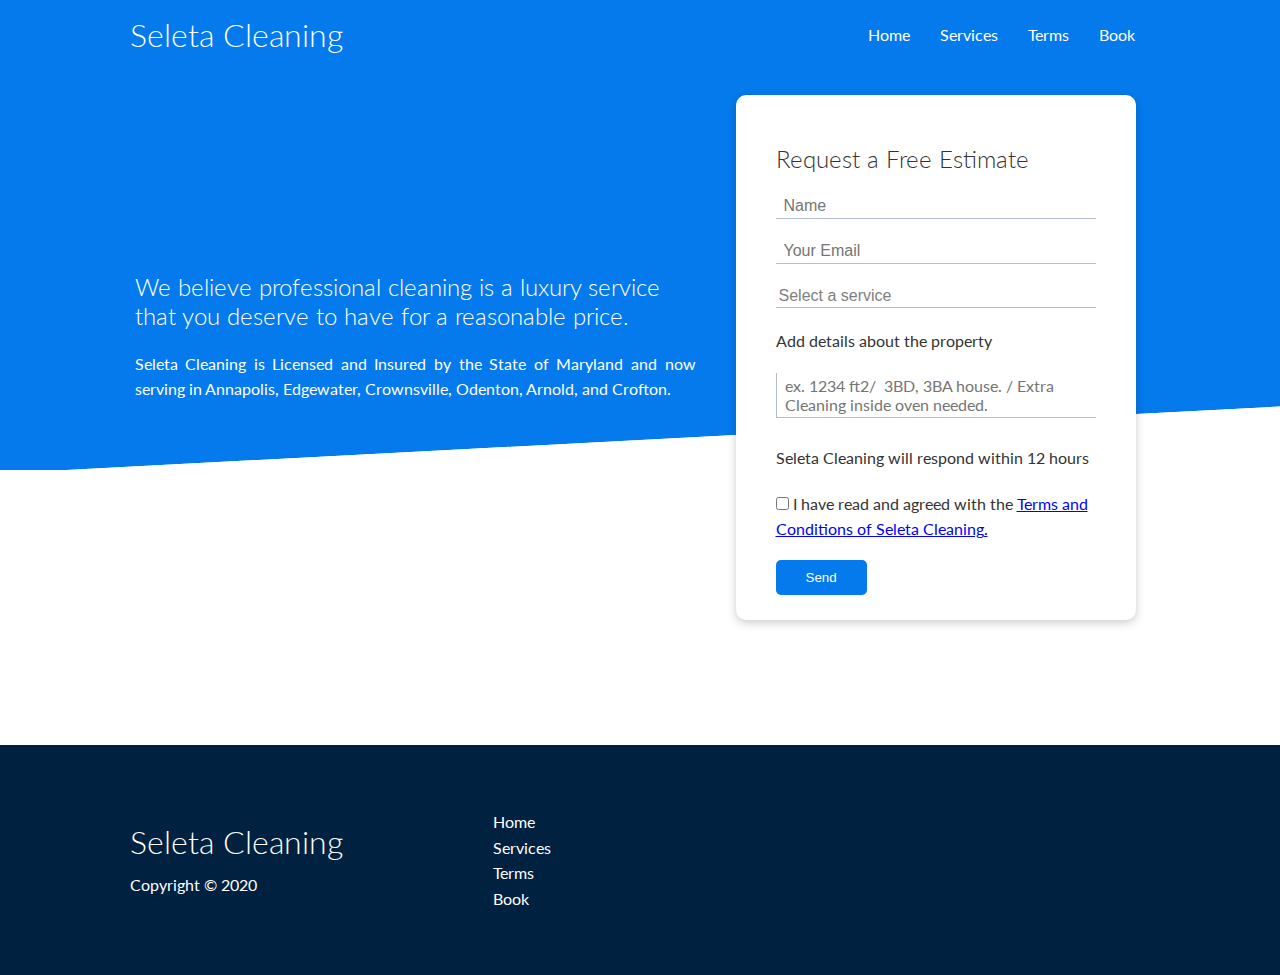
==== book.html @ 4d46d3e8 "Add files via upload" ====
<!DOCTYPE html>
<html lang="en">
<head>
    <meta charset="UTF-8">
    <meta name="viewport" content="width=device-width, initial-scale=1.0">
    <link rel="stylesheet" href="https://cdnjs.cloudflare.com/ajax/libs/font-awesome/5.15.1/css/all.min.css" integrity="sha512-+4zCK9k+qNFUR5X+cKL9EIR+ZOhtIloNl9GIKS57V1MyNsYpYcUrUeQc9vNfzsWfV28IaLL3i96P9sdNyeRssA==" crossorigin="anonymous" />
    <link rel="stylesheet" href="css/utilities.css">
    <link rel="stylesheet" href="css/style.css">
    <title>Seleta Cleaning | Limpeza</title>
</head>
<body>
    <!-- Navbar -->
    <div class="navbar">
        <div class="container flex">
            <h1 class="logo">Seleta Cleaning</h1>
            <nav>
                <ul>
                    <li><a href="index.html">Home</a></li>
                    <li><a href="features.html">Services</a></li>
                    <li><a href="docs.html">Terms</a></li>
                    <li><a href="book.html">Book</a></li>
                </ul>
            </nav>
        </div>
    </div>
    
    <!-- Showcase -->
    <section class="showcase" style="margin-bottom: 150px">
        <div class="container grid">
            <div class="showcase-text">
                <h2>We believe professional cleaning is a luxury service that you deserve to have for a reasonable price.</h2>
                <p>Seleta Cleaning is Licensed and Insured by the State of Maryland and now serving in Annapolis, Edgewater, Crownsville, Odenton, Arnold, and Crofton.</p>
            </div>
            <div class="showcase-form card">
                <h2>Request a Free Estimate</h2>
                 <form action="https://formsubmit.co/a90284a5320a006c82a0cb29bdfead66" method="POST">
                    <div class="form-control">
                        <input type="text" name="name" placeholder="Name" required>
                    </div>
                    <div class="form-control">
                        <input type="email" name="email" placeholder="Your Email" required>
                    </div>
                    <div class="form-control">
                       <!--<input type="option" name="tipo de limpeza" placeholder="Tipo de Limpeza" required>-->
                        <select name="Option" required>
                            <option value="" disabled selected hidden>Select a service</option>
                            <option value="Regular">Regular</option>
                            <option value="One Time">Mom´s A la carte Special</option>
                            <option value="Deep">Deep</option>
                            <option value="Move-In Move-Out">Move-In Move-Out</option>
                        </select>
                    </div>
                    <p>Add details about the property</p>
                    <div class="form-control">
                        <textarea type="text" name="message" placeholder="ex. 1234 ft2/  3BD, 3BA house. / Extra Cleaning inside oven needed." rows="2"></textarea>
                    </div>
                    <p>Seleta Cleaning will respond within 12 hours</p>
                    <div class="form-control">
                        <input type="checkbox" id="terms" name="terms" required>
                        <label for="terms">I have read and agreed with the <a style="color: blue; text-decoration: underline;" href="docs.html" target="_blank">Terms and Conditions of Seleta Cleaning.</a></label>
                    </div>
                    <button type="submit" class="btn btn-third">Send</button>
                </form>
            </div>
        </div>
    </section>

    <!-- Stats -->
    <section class="stats" style="margin: 50px 0 50px 0;">
        <div class="container">
            <div>
            </div>
        </div>
    </section>

    <!-- Footer -->
    <footer class="footer bg-dark py-5">
        <div class="container grid grid-3">
            <div>
                <h1>Seleta Cleaning</h1>
                <p>Copyright &copy; 2020</p>
            </div>
            <nav>
                <ul>
                    <li><a href="index.html">Home</a></li>
                    <li><a href="features.html">Services</a></li>
                    <li><a href="docs.html">Terms</a></li>
                    <li><a href="book.html">Book</a></li>
                </ul>
            </nav>
            <div class="social">
                <a href="#"><i class="fab fa-facebook fa-2x"></i></a>
                <a href="#"><i class="fab fa-google fa-2x"></i></a>
                <a href="mailto:seletacleaning@gmail.com"><i class="fa fa-envelope fa-2x"></i></a>
                <a href="tel:843-330-9207"><i class='fas fa-phone fa-2x'></i></a>
            </div>
        </div>
    </footer>
</body>
</html>
---- css/utilities.css ----
.container {
  max-width: 1100px;
  margin: 0 auto;
  overflow: auto;
  padding: 0 40px;
}

.card {
  background-color: #fff;
  color: #333;
  border-radius: 10px;
  box-shadow: 0 3px 10px rgba(0, 0, 0, 0.2);
  padding: 20px;
  margin: 10px;
}

.center-button{
  display: block;
  margin: 0 auto;
  text-align: center;
  align-content: center;
  padding: 10px 30px;
  width: 150px;
  cursor: pointer;
  background: var(--primary-color);
  color: #fff;
  border: none;
  border-radius: 5px;
  margin-bottom: 50px;
}

.center-button:hover {
  transform: scale(0.98);
}

.center-button-outline {
  background-color: transparent;
  border: 1px #fff solid;
}


.btn {
  display: inline-block;
  padding: 10px 30px;
  cursor: pointer;
  background: var(--primary-color);
  color: #fff;
  border: none;
  border-radius: 5px;
}

.btn-outline {
  background-color: transparent;
  border: 1px #fff solid;
}

.btn:hover {
  transform: scale(0.98);
}

/* Backgrounds & colored buttons */
.bg-primary,
.btn-primary {
  background-color: var(--primary-color);
  color: #fff;
}

.bg-secondary,
.btn-secondary {
  background-color: var(--secondary-color);
  color: #fff;
}

.bg-third,
.btn.third,{ 
  background-color: var(--secondary-color);
  color: #fff;
}

.bg-dark,
.btn-dark {
  background-color: var(--dark-color);
  color: #fff;
}

.bg-light,
.btn-light {
  background-color: var(--light-color);
  color: #333;
}

.bg-primary a,
.btn-primary a,
.bg-secondary a,
.btn-secondary a,
.bg-dark a,
.btn-dark a {
  color: #fff;
}

/* Text colors */
.text-primary {
  color: var(--primary-color);
}

.text-secondary {
  color: black;
}

.text-dark {
  color: var(--dark-color);
}

.text-light {
  color: var(--light-color);
}

/* Text sizes */
.lead {
  font-size: 20px;
}

.sm {
  font-size: 1rem;
}

.md {
  font-size: 2rem;
}

.lg {
  font-size: 3rem;
}

.xl {
  font-size: 4rem;
}

.text-center {
  text-align: center;
}

/* Alert */
.alert {
  background-color: var(--light-color);
  padding: 10px 20px;
  font-weight: bold;
  margin: 15px 0;
}

.alert i {
  margin-right: 10px;
}

.alert-success {
  background-color: var(--success-color);
  color: #fff;
}

.alert-error {
  background-color: var(--error-color);
  color: #fff;
}

.flex {
  display: flex;
  justify-content: center;
  align-items: center;
  height: 100%;
}

.grid {
  display: grid;
  grid-template-columns: repeat(2, 1fr);
  gap: 70px;
  justify-content: center;
  align-items: center;
  height: 100%;
}

.grid-3 {
  grid-template-columns: repeat(3, 1fr);
}

.grid-4 {
  grid-template-columns: repeat(4, 1fr);
}

/* Margin */
.my-1 {
  margin: 1rem 0;
}

.my-2 {
  margin: 1.5rem 0;
}

.my-3 {
  margin: 2rem 0;
}

.my-4 {
  margin: 3rem 0;
}

.my-5 {
  margin: 4rem 0;
}

.m-1 {
  margin: 1rem;
}

.m-2 {
  margin: 1.5rem;
}

.m-3 {
  margin: 2rem;
}

.m-4 {
  margin: 3rem;
}

.m-5 {
  margin: 4rem;
}

/* Padding */
.py-1 {
  padding: 1rem 0;
}

.py-2 {
  padding: 1.5rem 0;
}

.py-3 {
  padding: 2rem 0;
}

.py-4 {
  padding: 3rem 0;
}

.py-5 {
  padding: 4rem 0;
}

.p-1 {
  padding: 1rem;
}

.p-2 {
  padding: 1.5rem;
}

.p-3 {
  padding: 2rem;
}

.p-4 {
  padding: 3rem;
}

.p-5 {
  padding: 4rem;
}
---- css/style.css ----
@import url('https://fonts.googleapis.com/css2?family=Lato:wght@300&display=swap');

:root {
  --primary-color: #047aed;
  --secondary-color: #1c3fa8;
  --dark-color: #002240;
  --light-color: #f4f4f4;
  --success-color: #5cb85c;
  --error-color: #d9534f;
}

html{
  scroll-behavior: smooth;
}

* {
  box-sizing: border-box;
  padding: 0;
  margin: 0;
}

body {
  font-family: 'Lato', sans-serif;
  color: #333;
  line-height: 1.6;
}

ul {
  list-style-type: none;
}

a {
  text-decoration: none;
  color: #333;
}

h1,
h2 {
  font-weight: 300;
  line-height: 1.2;
  margin: 10px 0;
}

p {
  margin: 10px 0;
  text-align: justify;
}

img {
  width: 100%;
}

code,
pre {
  background: #333;
  color: #fff;
  padding: 10px;
}

.home-text{
  font-size: 20px;
  color: black;
  margin-bottom: 20px;
  text-align: justify;
  /*text-align: center;*/

}

.stats b{
  font-size: 30px;
}

.hidden {
  visibility: hidden;
  height: 0;
}

/* Navbar */
.navbar {
  background-color: var(--primary-color);
  color: #fff;
  height: 70px;
  
  position: sticky;
  top: 0;
  z-index: 999999;
    
}

.navbar ul {
  display: flex;
}

.navbar a {
  color: #fff;
  padding: 10px;
  margin: 0 5px;
}

.navbar a:hover {
  border-bottom: 2px #fff solid;
}

.navbar .flex {
  justify-content: space-between;
}

/* Showcase */
.showcase {
  height: 400px;
  background-color: var(--primary-color);
  color: #fff;
  position: relative;
}

.showcase h1 {
  font-size: 40px;
}

.showcase p {
  margin: 20px 0;
}

.showcase .grid {
  overflow: visible;
  grid-template-columns: 55% auto;
  gap: 30px;
}

.showcase-text {
}

.showcase-form {
  position: relative;
  top: 15px;
  height: 525px;
  width: 400px;
  padding: 40px;
  z-index: 100;
  justify-self: flex-end;
}

.showcase-form .form-control {
  margin: 18px 0;
}

.showcase-form input[type='text'],
.showcase-form input[type='email']{
  border: 0;
  border-bottom: 1px solid #b4becb;
  width: 100%;
  padding: 3px;
  padding-left: 8px;
  font-size: 16px;
}

textarea{
  font-family: 'Lato', sans-serif;
  color: black;
  resize: none;
  border: 0;
  border-bottom: 1px solid #b4becb;
  border-left: 1px solid #b4becb;
  width: 100%;
  padding: 3px;
  padding-left: 8px;
  font-size: 16px;
}

.showcase-form select{
  -moz-appearance: none;
  -webkit-appearance: none;
  appearance: none;
  background-color: white;
  border: 0;
  border-bottom: 1px solid #b4becb;
  width: 100%;
  padding: 3px;
  font-size: 16px;
}

select::-ms-expand {
  display: none;
}

select:required:invalid {
  color: gray;   
}

.showcase-form input:focus {
  outline: none;
}

.showcase::before,
.showcase::after {
  content: '';
  position: absolute;
  height: 100px;
  bottom: -70px;
  right: 0;
  left: 0;
  background: #fff;
  transform: skewY(-3deg);
  -webkit-transform: skewY(-3deg);
  -moz-transform: skewY(-3deg);
  -ms-transform: skewY(-3deg);
}

/* Stats */
.stats {
  padding-top: 75px;
}

.stats-heading {
  max-width: 500px;
  margin: auto;
}

.stats .grid h3 {
  font-size: 35px;
}

.stats .grid p {
  font-size: 20px;
  font-weight: bold;
}

.md, .tabcontent {
  padding-top: 70px; 
  margin-top: -70px;
}

.home-image{
  width: 125px;
  height: auto;
}

/* Cli */
.cli .grid {
  grid-template-columns: repeat(3, 1fr);
  grid-template-rows: repeat(2, 1fr);
}

.cli .grid > *:first-child {
  grid-column: 1 / span 2;
  grid-row: 1 / span 2;
}


/* Features */
.features-head img,
.docs-head img {
  width: 200px;
  justify-self: flex-end;
}

.tabcontent {
    -webkit-animation: fadeEffect 1s;
    animation: fadeEffect 1s; /* Fading effect takes 1 second */
}

@-webkit-keyframes fadeEffect {
    from {opacity: 0;}
    to {opacity: 1;}
}

@keyframes fadeEffect {
    from {opacity: 0;}
    to {opacity: 1;}
}

.features-sub-head img {
  width: 250px;
  justify-self: flex-end;
}

.features-main .card > i {
  margin-right: 20px;
}

.features-main .grid {
  padding: 30px;
}

.features-main .grid > *:first-child {
  grid-column: 1 / span 3;
}

.features-main .grid > *:nth-child(2) {
  grid-column: 1 / span 2;
}

/* Docs */
.docs-main h3 {
  margin: 20px 0;
}

.docs-main .grid {
  grid-template-columns: 1fr 2fr;
  align-items: flex-start;
}

.docs-main nav li {
  font-size: 17px;
  padding-bottom: 5px;
  margin-bottom: 5px;
  border-bottom: 1px #ccc solid;
}

.docs-main a:hover {
  font-weight: bold;
}

/* Footer */
.footer .social a {
  margin: 0 10px;
}

.fa-phone:hover {
  color: #008000;
}

.fa-facebook:hover {
  color: #1773EA;
}

.fa-google:hover {
  color: #FF0000;
}

.fa-envelope:hover {
  color: #1C9CEA;
}

/* Mobile */
@media (max-width: 767.98px) {
  .navbar {
    height: 120px;
  }

  .navbar .flex {
    flex-direction: column;
  }

  .navbar ul {
    padding: 10px;
    background-color: rgba(0, 0, 0, 0.1);
    margin-bottom: 10px;
  }

  .navbar a {
    color: #fff;
    padding: 10px;
    margin: 0 5px;
  }
  
  .showcase-form {
    height: 600px;
    width: 300px;
  }

  .tabcontent {
    scroll-margin-top: 120px;
  }

  .md {
    scroll-margin-top: 120px;
  }

}

/* Tablets and under */
@media (max-width: 991.98px) {
  .grid,
  .showcase .grid,
  .stats .grid,
  .cli .grid,
  .cloud .grid,
  .features-main .grid,
  .docs-main .grid {
    grid-template-columns: 1fr;
    grid-template-rows: 1fr;
  }

  .showcase {
    height: auto;
  }

  .showcase-text {
    text-align: center;
    margin-top: 40px;
  }

  .showcase-form {
    justify-self: center;
    margin: auto;
  }

  .cli .grid > *:first-child {
    grid-column: 1;
    grid-row: 1;
  }

  .features-head,
  .features-sub-head,
  .docs-head {
    text-align: center;
  }

  .features-head img,
  .features-sub-head img,
  .docs-head img {
    justify-self: center;
  }

  .features-main .grid > *:first-child,
  .features-main .grid > *:nth-child(2) {
    grid-column: 1;
  }
}
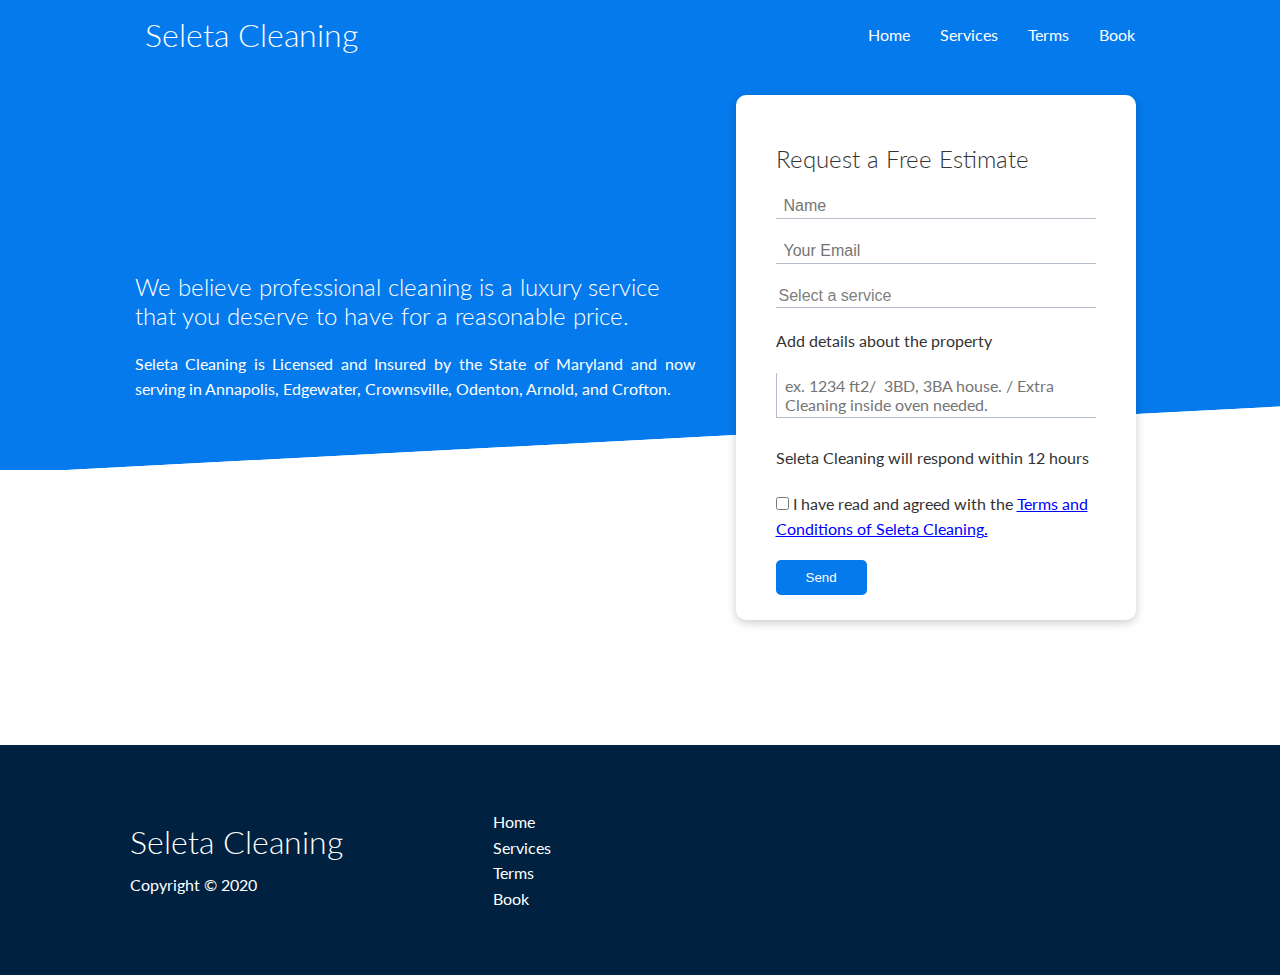
==== commit ccd3558d: "added burron for logo that reddirects to home page" ====
--- a/book.html
+++ b/book.html
@@ -12,7 +12,7 @@
     <!-- Navbar -->
     <div class="navbar">
         <div class="container flex">
-            <h1 class="logo">Seleta Cleaning</h1>
+            <h1><a href="index.html" class="logo">Seleta Cleaning</a></h1>
             <nav>
                 <ul>
                     <li><a href="index.html">Home</a></li>
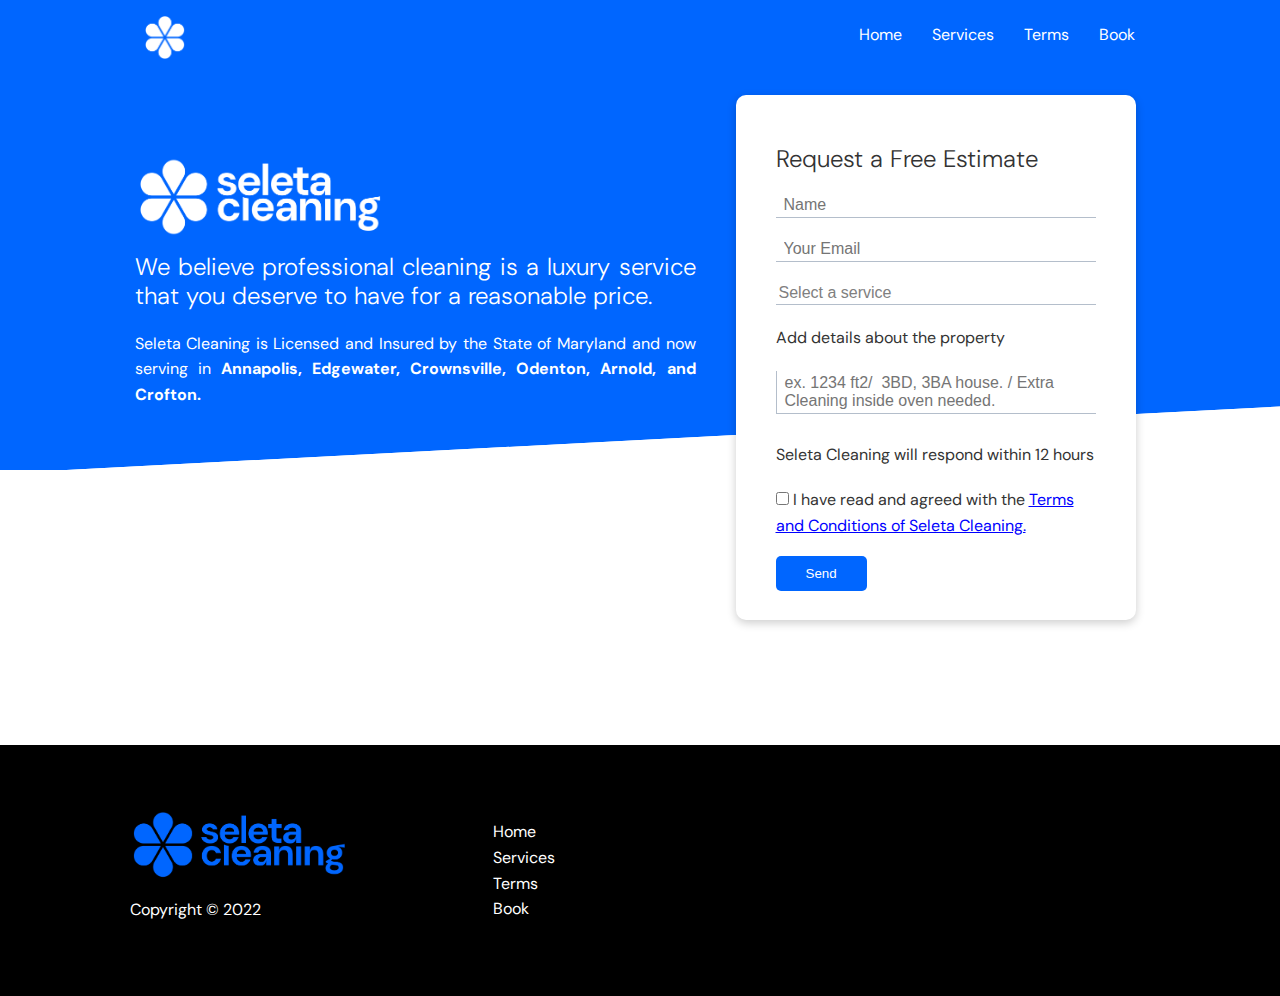
==== commit baa85f08: "Add files via upload" ====
--- a/book.html
+++ b/book.html
@@ -6,13 +6,13 @@
     <link rel="stylesheet" href="https://cdnjs.cloudflare.com/ajax/libs/font-awesome/5.15.1/css/all.min.css" integrity="sha512-+4zCK9k+qNFUR5X+cKL9EIR+ZOhtIloNl9GIKS57V1MyNsYpYcUrUeQc9vNfzsWfV28IaLL3i96P9sdNyeRssA==" crossorigin="anonymous" />
     <link rel="stylesheet" href="css/utilities.css">
     <link rel="stylesheet" href="css/style.css">
-    <title>Seleta Cleaning | Limpeza</title>
+    <title>Seleta Cleaning | Book</title>
 </head>
 <body>
     <!-- Navbar -->
     <div class="navbar">
         <div class="container flex">
-            <h1><a href="index.html" class="logo">Seleta Cleaning</a></h1>
+            <a style="width: 60px; height: 60px;" href="index.html"><img src="images/logo-home7.png"></a>
             <nav>
                 <ul>
                     <li><a href="index.html">Home</a></li>
@@ -28,12 +28,13 @@
     <section class="showcase" style="margin-bottom: 150px">
         <div class="container grid">
             <div class="showcase-text">
-                <h2>We believe professional cleaning is a luxury service that you deserve to have for a reasonable price.</h2>
-                <p>Seleta Cleaning is Licensed and Insured by the State of Maryland and now serving in Annapolis, Edgewater, Crownsville, Odenton, Arnold, and Crofton.</p>
+                <img style="width: 45%; height: 45%;" src="images/Full Logo Blue Home.png">
+                <h2 style="text-align: justify;">We believe professional cleaning is a luxury service that you deserve to have for a reasonable price.</h2>
+                <p>Seleta Cleaning is Licensed and Insured by the State of Maryland and now serving in <b>Annapolis, Edgewater, Crownsville, Odenton, Arnold, and Crofton.</b></p>
             </div>
             <div class="showcase-form card">
                 <h2>Request a Free Estimate</h2>
-                 <form action="https://formsubmit.co/a90284a5320a006c82a0cb29bdfead66" method="POST">
+                 <form action="https://formsubmit.co/562397590a77e06c1fb1c0ae0af14028" method="POST">
                     <div class="form-control">
                         <input type="text" name="name" placeholder="Name" required>
                     </div>
@@ -45,7 +46,7 @@
                         <select name="Option" required>
                             <option value="" disabled selected hidden>Select a service</option>
                             <option value="Regular">Regular</option>
-                            <option value="One Time">Mom´s A la carte Special</option>
+                            <option value="Mom´s A la carte Special">Mom´s A la carte Special</option>
                             <option value="Deep">Deep</option>
                             <option value="Move-In Move-Out">Move-In Move-Out</option>
                         </select>
@@ -77,8 +78,8 @@
     <footer class="footer bg-dark py-5">
         <div class="container grid grid-3">
             <div>
-                <h1>Seleta Cleaning</h1>
-                <p>Copyright &copy; 2020</p>
+                <img style="width: 75%; height: 75%;" src="images/Full Logo Blue.png">
+                <p>Copyright &copy; 2022</p>
             </div>
             <nav>
                 <ul>
@@ -89,12 +90,12 @@
                 </ul>
             </nav>
             <div class="social">
-                <a href="#"><i class="fab fa-facebook fa-2x"></i></a>
-                <a href="#"><i class="fab fa-google fa-2x"></i></a>
+                <a href="https://www.facebook.com/seletacleaning" target="_blank"><i class="fab fa-facebook fa-2x"></i></a>
+                <a href="https://goo.gl/maps/MFgS6tQpRYfGccHRA" target="_blank"><i class="fab fa-google fa-2x"></i></a>
                 <a href="mailto:seletacleaning@gmail.com"><i class="fa fa-envelope fa-2x"></i></a>
                 <a href="tel:843-330-9207"><i class='fas fa-phone fa-2x'></i></a>
             </div>
         </div>
     </footer>
 </body>
-</html>+</html>
--- a/css/style.css
+++ b/css/style.css
@@ -1,9 +1,9 @@
-@import url('https://fonts.googleapis.com/css2?family=Lato:wght@300&display=swap');
+@import url('https://fonts.googleapis.com/css?family=DM Sans');
 
 :root {
-  --primary-color: #047aed;
+  --primary-color: #0066ff;
   --secondary-color: #1c3fa8;
-  --dark-color: #002240;
+  --dark-color: #000000;
   --light-color: #f4f4f4;
   --success-color: #5cb85c;
   --error-color: #d9534f;
@@ -20,7 +20,7 @@
 }
 
 body {
-  font-family: 'Lato', sans-serif;
+  font-family: 'DM Sans';
   color: #333;
   line-height: 1.6;
 }
@@ -128,6 +128,7 @@
 }
 
 .showcase-text {
+  margin-top: -100px;
 }
 
 .showcase-form {
@@ -355,7 +356,7 @@
   }
   
   .showcase-form {
-    height: 600px;
+    height: 650px;
     width: 300px;
   }
 
@@ -365,6 +366,10 @@
 
   .md {
     scroll-margin-top: 120px;
+  }
+ 
+  .home-image-mobile {
+    display: none;
   }
 
 }
